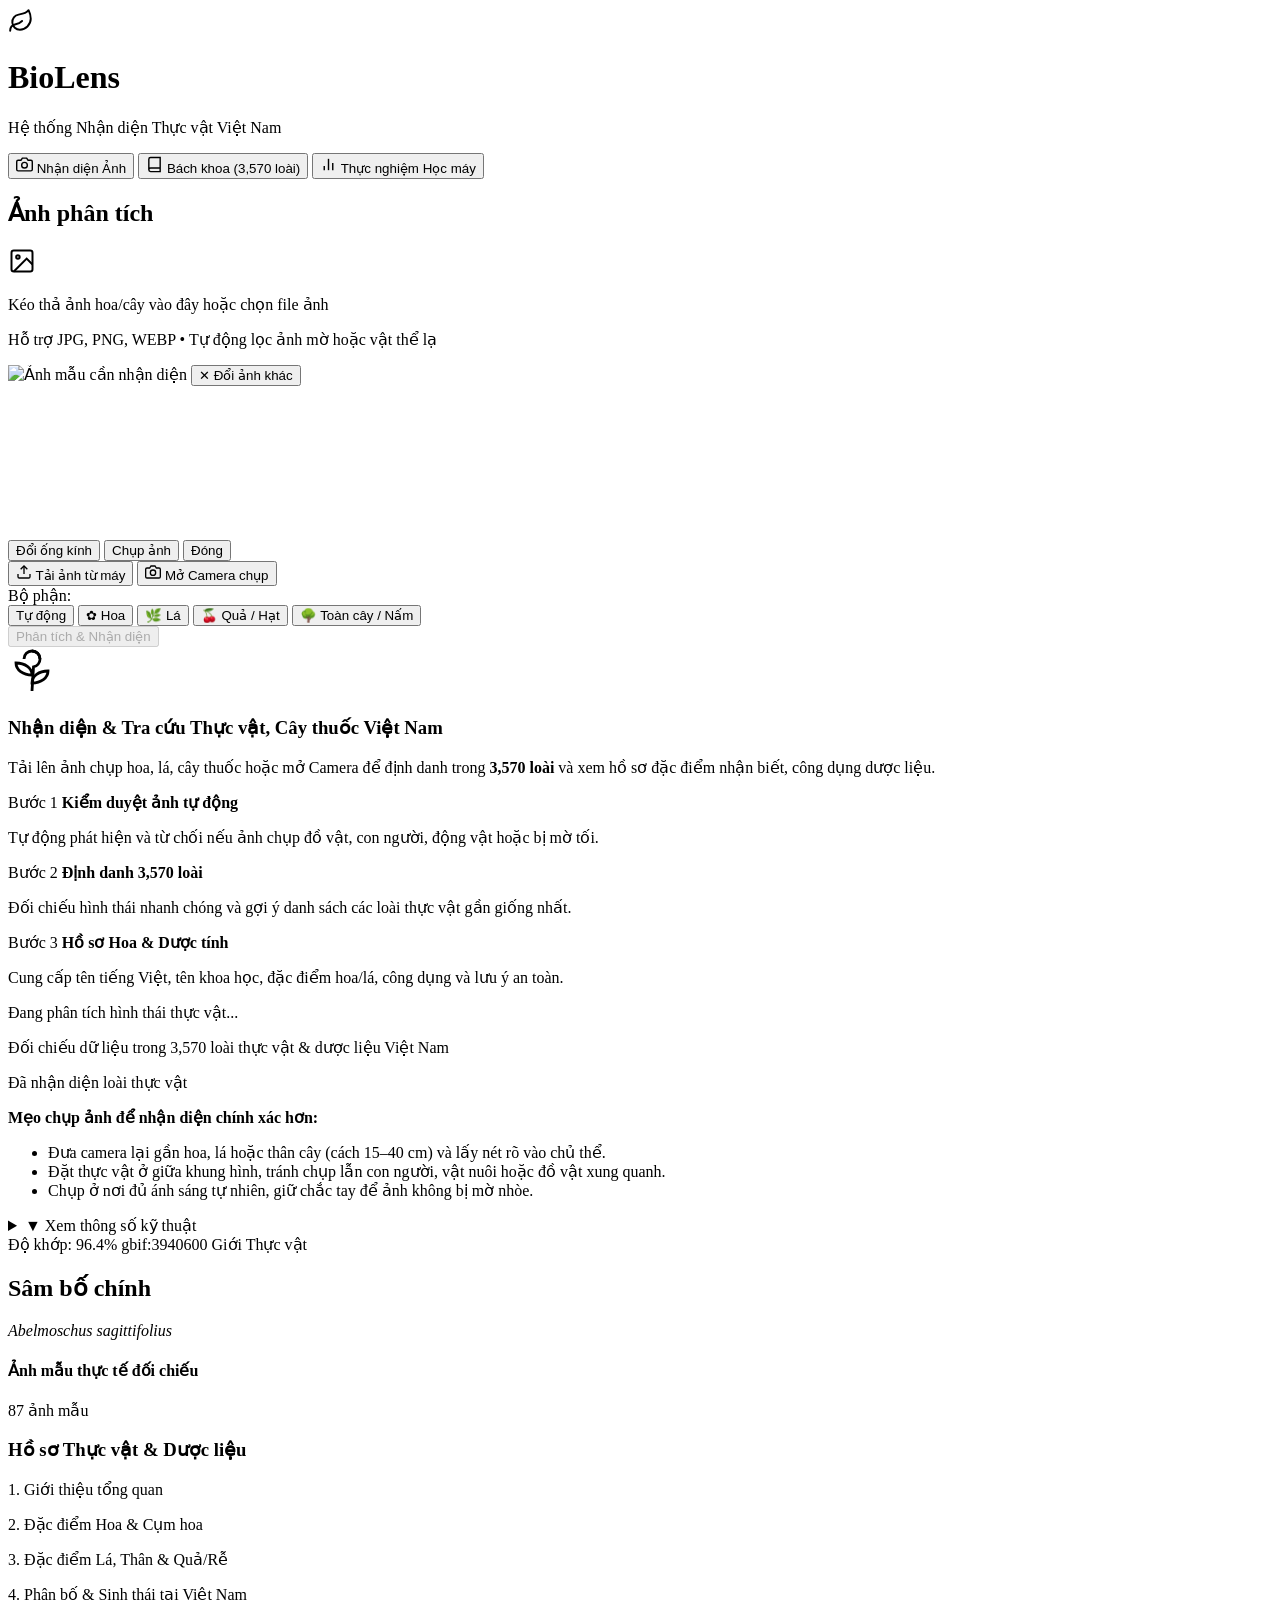
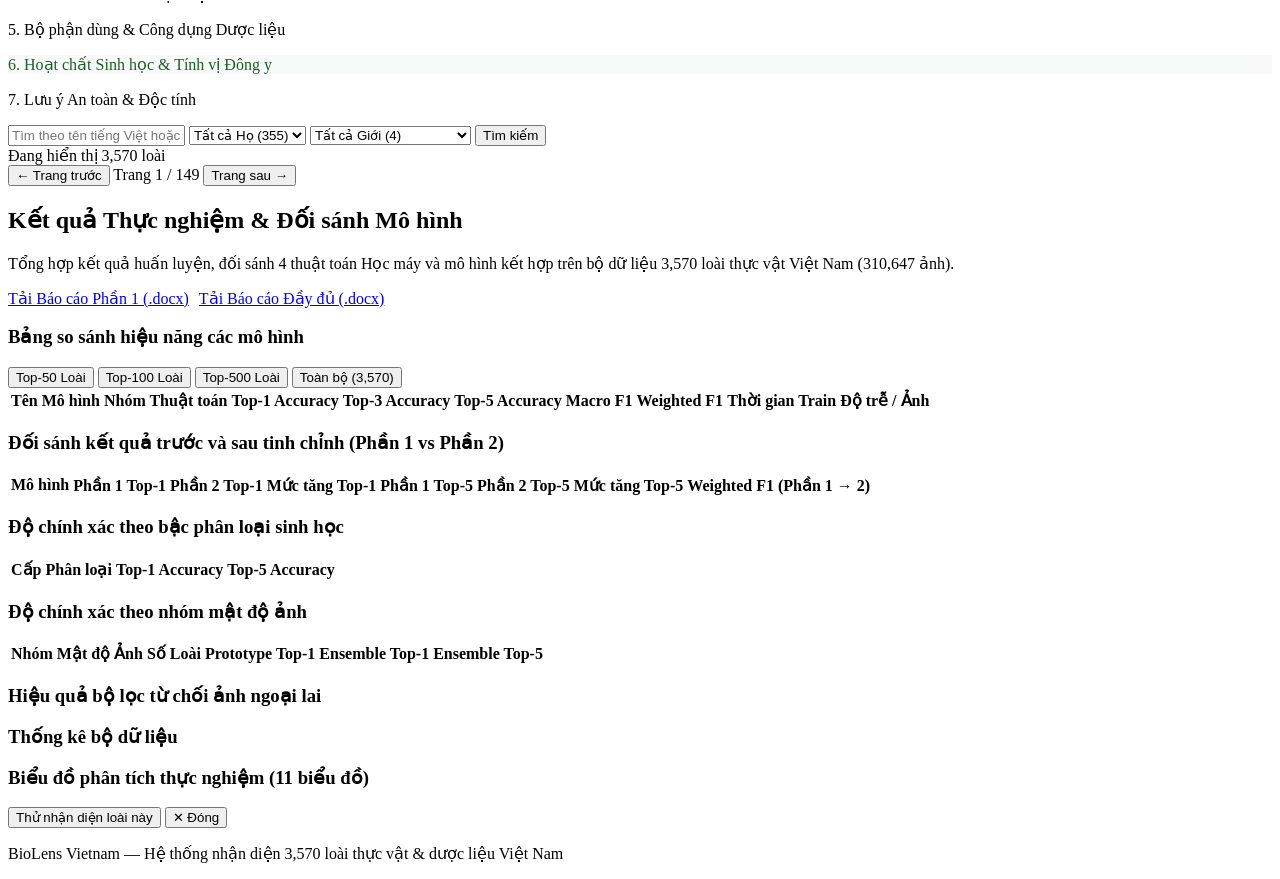
==== frontend/index.html @ 60c9f819 "code giao dien html 3 tab va rut gon cac nhan cho de nhin" ====
<!DOCTYPE html>
<html lang="vi">
<head>
    <meta charset="UTF-8" />
    <meta name="viewport" content="width=device-width, initial-scale=1.0" />
    <title>BioLens — Hệ thống Nhận diện Thực vật Việt Nam</title>
    <link rel="preconnect" href="https://fonts.googleapis.com">
    <link rel="preconnect" href="https://fonts.gstatic.com" crossorigin>
    <link href="https://fonts.googleapis.com/css2?family=Inter:wght@400;500;600;700&family=JetBrains+Mono:wght@400;500;600&family=Lora:ital,wght@0,500;0,600;1,400;1,600&display=swap" rel="stylesheet">
    <link rel="stylesheet" href="/static/css/main.css" />
</head>
<body>
    <!-- Thanh điều hướng chính (Header tối giản, sáng sủa) -->
    <header class="site-header">
        <div class="container header-inner">
            <div class="brand-group" id="brandHomeBtn">
                <div class="brand-logo" aria-hidden="true">
                    <svg width="26" height="26" viewBox="0 0 24 24" fill="none" stroke="currentColor" stroke-width="1.8" stroke-linecap="round" stroke-linejoin="round">
                        <path d="M11 20A7 7 0 0 1 9.8 6.1C15.5 5 17 4.48 19 2c1 2 2 4.18 2 8 0 5.5-4.78 10-10 10Z"/>
                        <path d="M2 21c0-3 1.85-5.36 5.08-6C9.5 14.52 12 13 13 12"/>
                    </svg>
                </div>
                <div>
                    <div class="brand-title-row">
                        <h1 class="brand-title">BioLens</h1>
                    </div>
                    <p class="brand-subtitle">Hệ thống Nhận diện Thực vật Việt Nam</p>
                </div>
            </div>

            <nav class="main-nav" aria-label="Điều hướng chính">
                <button class="nav-tab active" data-tab="identify">
                    <svg width="17" height="17" viewBox="0 0 24 24" fill="none" stroke="currentColor" stroke-width="2">
                        <path d="M23 19a2 2 0 0 1-2 2H3a2 2 0 0 1-2-2V8a2 2 0 0 1 2-2h4l2-3h6l2 3h4a2 2 0 0 1 2 2z"/>
                        <circle cx="12" cy="13" r="4"/>
                    </svg>
                    <span>Nhận diện Ảnh</span>
                </button>
                <button class="nav-tab" data-tab="explorer">
                    <svg width="17" height="17" viewBox="0 0 24 24" fill="none" stroke="currentColor" stroke-width="2">
                        <path d="M4 19.5v-15A2.5 2.5 0 0 1 6.5 2H20v20H6.5a2.5 2.5 0 0 1 0-5H20"/>
                    </svg>
                    <span>Bách khoa (3,570 loài)</span>
                </button>
                <button class="nav-tab" data-tab="benchmarks">
                    <svg width="17" height="17" viewBox="0 0 24 24" fill="none" stroke="currentColor" stroke-width="2">
                        <line x1="18" y1="20" x2="18" y2="10"/>
                        <line x1="12" y1="20" x2="12" y2="4"/>
                        <line x1="6" y1="20" x2="6" y2="14"/>
                    </svg>
                    <span>Thực nghiệm Học máy</span>
                </button>
            </nav>
        </div>
    </header>

    <main class="container main-content">
        <!-- ===================================================================== -->
        <!-- TAB 1: NHẬN DIỆN ẢNH / CAMERA & HỒ SƠ THỰC VẬT - DƯỢC LIỆU            -->
        <!-- ===================================================================== -->
        <section id="tab-identify" class="tab-panel active">
            <div class="identify-grid">
                <!-- Cột trái: Tải ảnh & Tùy chọn -->
                <aside class="identify-sidebar">
                    <div class="card">
                        <div class="card-header">
                            <h2 class="card-title">Ảnh phân tích</h2>
                        </div>

                        <!-- Vùng kéo thả hoặc xem trước ảnh -->
                        <div id="dropZone" class="upload-dropzone" tabindex="0">
                            <input type="file" id="fileInput" accept="image/*" hidden />
                            <div id="uploadPrompt" class="upload-prompt">
                                <div class="upload-icon-circle">
                                    <svg width="28" height="28" viewBox="0 0 24 24" fill="none" stroke="currentColor" stroke-width="1.7">
                                        <rect x="3" y="3" width="18" height="18" rx="2" ry="2"/>
                                        <circle cx="8.5" cy="8.5" r="1.5"/>
                                        <polyline points="21 15 16 10 5 21"/>
                                    </svg>
                                </div>
                                <p class="upload-main-text">Kéo thả ảnh hoa/cây vào đây hoặc <span>chọn file ảnh</span></p>
                                <p class="upload-sub-text">Hỗ trợ JPG, PNG, WEBP • Tự động lọc ảnh mờ hoặc vật thể lạ</p>
                            </div>

                            <!-- Khung hiển thị ảnh đã chọn -->
                            <div id="previewContainer" class="preview-container hidden">
                                <img id="previewImage" src="" alt="Ảnh mẫu cần nhận diện" />
                                <button type="button" id="clearImageBtn" class="preview-clear-btn" title="Xóa ảnh này">✕ Đổi ảnh khác</button>
                            </div>

                            <!-- Khung Camera trực tiếp WebRTC -->
                            <div id="cameraContainer" class="camera-container hidden">
                                <video id="cameraVideo" autoplay playsinline muted></video>
                                <canvas id="cameraCanvas" hidden></canvas>
                                <div class="camera-overlay-frame"></div>
                                <div class="camera-controls-bar">
                                    <button type="button" id="switchCameraBtn" class="btn btn-light-sm">Đổi ống kính</button>
                                    <button type="button" id="capturePhotoBtn" class="btn btn-primary-sm">Chụp ảnh</button>
                                    <button type="button" id="closeCameraBtn" class="btn btn-light-sm">Đóng</button>
                                </div>
                            </div>
                        </div>

                        <div class="input-actions-row">
                            <button type="button" id="browseFileBtn" class="btn btn-secondary">
                                <svg width="16" height="16" viewBox="0 0 24 24" fill="none" stroke="currentColor" stroke-width="2">
                                    <path d="M21 15v4a2 2 0 0 1-2 2H5a2 2 0 0 1-2-2v-4"/>
                                    <polyline points="17 8 12 3 7 8"/>
                                    <line x1="12" y1="3" x2="12" y2="15"/>
                                </svg>
                                <span>Tải ảnh từ máy</span>
                            </button>
                            <button type="button" id="openCameraBtn" class="btn btn-secondary">
                                <svg width="16" height="16" viewBox="0 0 24 24" fill="none" stroke="currentColor" stroke-width="2">
                                    <path d="M23 19a2 2 0 0 1-2 2H3a2 2 0 0 1-2-2V8a2 2 0 0 1 2-2h4l2-3h6l2 3h4a2 2 0 0 1 2 2z"/>
                                    <circle cx="12" cy="13" r="4"/>
                                </svg>
                                <span>Mở Camera chụp</span>
                            </button>
                        </div>

                        <!-- Chọn bộ phận thực vật quan sát -->
                        <div class="form-group">
                            <label class="form-label">Bộ phận:</label>
                            <div class="organ-pills" id="organSelector">
                                <button type="button" class="organ-pill active" data-organ="auto">Tự động</button>
                                <button type="button" class="organ-pill" data-organ="flower">✿ Hoa</button>
                                <button type="button" class="organ-pill" data-organ="leaf">🌿 Lá</button>
                                <button type="button" class="organ-pill" data-organ="fruit">🍒 Quả / Hạt</button>
                                <button type="button" class="organ-pill" data-organ="whole">🌳 Toàn cây / Nấm</button>
                            </div>
                        </div>

                        <!-- Tự động dùng mô hình mạnh nhất BioLens Hybrid Ensemble (đã ẩn khỏi UI) -->
                        <input type="hidden" id="algorithmSelect" value="ensemble" />

                        <button type="button" id="runIdentifyBtn" class="btn btn-primary btn-block" disabled>
                            <span>Phân tích &amp; Nhận diện</span>
                        </button>
                    </div>
                </aside>

                <!-- Cột phải: Kết quả nhận diện & Hồ sơ chi tiết loài hoa/cây -->
                <div class="identify-results-area">
                    <!-- Trạng thái chờ ban đầu -->
                    <div id="emptyResultState" class="card empty-state-card">
                        <div class="empty-state-inner">
                            <div class="empty-botanical-illustration">
                                <svg width="48" height="48" viewBox="0 0 24 24" fill="none" stroke="currentColor" stroke-width="1.4">
                                    <path d="M12 2a4 4 0 0 1 4 4c0 1.95-1.4 3.58-3.25 3.93L12 22"/>
                                    <path d="M8 6a4 4 0 0 1 8 0"/>
                                    <path d="M12 14c-4.5 0-8-2.5-8-6 4.5 0 8 2.5 8 6Z"/>
                                    <path d="M12 18c4.5 0 8-2.5 8-6-4.5 0-8 2.5-8 6Z"/>
                                </svg>
                            </div>
                            <h3>Nhận diện &amp; Tra cứu Thực vật, Cây thuốc Việt Nam</h3>
                            <p>
                                Tải lên ảnh chụp hoa, lá, cây thuốc hoặc mở Camera để định danh trong <strong>3,570 loài</strong> và xem hồ sơ đặc điểm nhận biết, công dụng dược liệu.
                            </p>
                            <div class="feature-steps-grid">
                                <div class="step-box">
                                    <span class="step-num">Bước 1</span>
                                    <strong>Kiểm duyệt ảnh tự động</strong>
                                    <p>Tự động phát hiện và từ chối nếu ảnh chụp đồ vật, con người, động vật hoặc bị mờ tối.</p>
                                </div>
                                <div class="step-box">
                                    <span class="step-num">Bước 2</span>
                                    <strong>Định danh 3,570 loài</strong>
                                    <p>Đối chiếu hình thái nhanh chóng và gợi ý danh sách các loài thực vật gần giống nhất.</p>
                                </div>
                                <div class="step-box">
                                    <span class="step-num">Bước 3</span>
                                    <strong>Hồ sơ Hoa &amp; Dược tính</strong>
                                    <p>Cung cấp tên tiếng Việt, tên khoa học, đặc điểm hoa/lá, công dụng và lưu ý an toàn.</p>
                                </div>
                            </div>
                        </div>
                    </div>

                    <!-- Trạng thái đang xử lý -->
                    <div id="loadingResultState" class="card loading-state-card hidden">
                        <div class="spinner-ring"></div>
                        <p class="loading-title">Đang phân tích hình thái thực vật...</p>
                        <p class="loading-sub">Đối chiếu dữ liệu trong 3,570 loài thực vật &amp; dược liệu Việt Nam</p>
                    </div>

                    <!-- Khung Kết quả Chi tiết (Hiển thị sau khi nhận diện) -->
                    <div id="activeResultContainer" class="results-stack hidden">
                        <!-- 1. Thẻ trạng thái Kết quả & Cảnh báo lỗi (Đã gộp gọn thành 1 khung duy nhất) -->
                        <div id="oodBannerCard" class="card ood-banner-card">
                            <div class="ood-banner-header">
                                <div class="ood-status-badge" id="oodStatusBadge">Đã nhận diện loài thực vật</div>
                            </div>
                            <p class="ood-banner-message" id="oodBannerMessage"></p>

                            <!-- Hộp mẹo chụp ảnh (chỉ hiện khi ảnh bị từ chối) -->
                            <div id="rejectedTipsBox" class="rejected-tips hidden">
                                <strong>Mẹo chụp ảnh để nhận diện chính xác hơn:</strong>
                                <ul>
                                    <li>Đưa camera lại gần hoa, lá hoặc thân cây (cách 15–40 cm) và lấy nét rõ vào chủ thể.</li>
                                    <li>Đặt thực vật ở giữa khung hình, tránh chụp lẫn con người, vật nuôi hoặc đồ vật xung quanh.</li>
                                    <li>Chụp ở nơi đủ ánh sáng tự nhiên, giữ chắc tay để ảnh không bị mờ nhòe.</li>
                                </ul>
                            </div>

                            <!-- Nút thu gọn Xem thông số kỹ thuật ở dưới cùng của thẻ -->
                            <details class="tech-details-accordion" id="techDetailsAccordion">
                                <summary>▼ Xem thông số kỹ thuật</summary>
                                <div class="ood-metrics-strip" id="oodMetricsStrip"></div>
                            </details>
                        </div>

                        <!-- 2. Khi nhận diện thành công: HỒ SƠ CHI TIẾT LOÀI HOA / CÂY DƯỢC LIỆU -->
                        <div id="acceptedProfileContainer" class="results-stack hidden">
                            <!-- Thẻ Định danh Chính & Đối chiếu Ảnh mẫu -->
                            <article class="card species-hero-card">
                                <div class="species-hero-top">
                                    <div class="species-title-block">
                                        <div class="species-rank-row">
                                            <span class="match-pill" id="topMatchScorePill">Độ khớp: 96.4%</span>
                                            <span class="taxon-key-badge" id="topSpeciesKeyBadge">gbif:3940600</span>
                                            <span class="kingdom-badge" id="topKingdomBadge">Giới Thực vật</span>
                                        </div>
                                        <h2 class="species-vn-title" id="topVietnameseName">Sâm bố chính</h2>
                                        <p class="species-aliases" id="topVietnameseAliases"></p>
                                        <p class="species-latin-name">
                                            <em id="topCanonicalName">Abelmoschus sagittifolius</em>
                                            <span id="topAuthorshipText"></span>
                                        </p>
                                    </div>
                                    <div class="external-links-group" id="topExternalLinks"></div>
                                </div>

                                <!-- Chuỗi phân loại học 6 cấp -->
                                <div class="taxonomy-chain" id="topTaxonomyChain"></div>

                                <!-- Đối chiếu trực quan: Ảnh mẫu chuẩn trong Dataset -->
                                <div class="specimen-comparison-section">
                                    <div class="section-subhead">
                                        <h4>Ảnh mẫu thực tế đối chiếu</h4>
                                        <span id="topTotalDatasetImagesNote">87 ảnh mẫu</span>
                                    </div>
                                    <div class="specimen-gallery-row" id="topSampleGallery"></div>
                                </div>
                            </article>

                            <!-- HỒ SƠ BÁCH KHOA VỀ LOÀI HOA / CÂY THUỐC -->
                            <section class="card encyclopedia-profile-card">
                                <div class="card-header">
                                    <h3 class="card-title">Hồ sơ Thực vật &amp; Dược liệu</h3>
                                </div>

                                <div class="monograph-grid">
                                    <div class="monograph-item monograph-full">
                                        <div class="monograph-label">1. Giới thiệu tổng quan</div>
                                        <p class="monograph-text" id="infoOverview"></p>
                                    </div>

                                    <div class="monograph-item">
                                        <div class="monograph-label">2. Đặc điểm Hoa &amp; Cụm hoa</div>
                                        <p class="monograph-text" id="infoFlower"></p>
                                    </div>

                                    <div class="monograph-item">
                                        <div class="monograph-label">3. Đặc điểm Lá, Thân &amp; Quả/Rễ</div>
                                        <p class="monograph-text" id="infoLeafStem"></p>
                                    </div>

                                    <div class="monograph-item">
                                        <div class="monograph-label">4. Phân bố &amp; Sinh thái tại Việt Nam</div>
                                        <p class="monograph-text" id="infoHabitat"></p>
                                    </div>

                                    <div class="monograph-item">
                                        <div class="monograph-label">5. Bộ phận dùng &amp; Công dụng Dược liệu</div>
                                        <p class="monograph-part-badge" id="infoPartsUsed"></p>
                                        <p class="monograph-text" id="infoMedicinalUses"></p>
                                    </div>

                                    <div class="monograph-item monograph-full" style="background:#F7FAF8;border-color:#C8E6C9;">
                                        <div class="monograph-label" style="color:#1B5E20;">6. Hoạt chất Sinh học &amp; Tính vị Đông y</div>
                                        <p class="monograph-text" id="infoActiveCompounds" style="margin-bottom:6px;"></p>
                                        <p class="monograph-text" id="infoTraditionalProps"></p>
                                    </div>

                                    <div class="monograph-item monograph-warning-box monograph-full">
                                        <div class="monograph-label">7. Lưu ý An toàn &amp; Độc tính</div>
                                        <p class="monograph-text" id="infoSafetyWarning"></p>
                                        <div id="infoDataSourcesStrip" class="ood-metrics-strip" style="margin-top:10px;"></div>
                                    </div>
                                </div>
                            </section>
                        </div>
                    </div>
                </div>
            </div>
        </section>

        <!-- ===================================================================== -->
        <!-- TAB 2: TRA CỨU BÁCH KHOA 3,570 LOÀI                                   -->
        <!-- ===================================================================== -->
        <section id="tab-explorer" class="tab-panel">
            <div class="card explorer-filter-bar">
                <div class="explorer-search-group">
                    <input
                        type="text"
                        id="speciesSearchInput"
                        class="form-input"
                        placeholder="Tìm theo tên tiếng Việt hoặc tên khoa học..."
                    />
                    <select id="familyFilterSelect" class="form-select">
                        <option value="">Tất cả Họ (355)</option>
                    </select>
                    <select id="kingdomFilterSelect" class="form-select">
                        <option value="">Tất cả Giới (4)</option>
                        <option value="Plantae">Giới Thực vật (Plantae)</option>
                        <option value="Fungi">Giới Nấm (Fungi)</option>
                        <option value="Chromista">Giới Chromista</option>
                        <option value="Bacteria">Giới Bacteria</option>
                    </select>
                    <button type="button" id="searchSpeciesBtn" class="btn btn-primary">Tìm kiếm</button>
                </div>
                <div class="explorer-meta-row">
                    <span id="explorerCountText">Đang hiển thị 3,570 loài</span>
                    <div class="pagination-controls">
                        <button type="button" id="prevPageBtn" class="btn btn-light-sm">← Trang trước</button>
                        <span id="pageIndicatorText">Trang 1 / 149</span>
                        <button type="button" id="nextPageBtn" class="btn btn-light-sm">Trang sau →</button>
                    </div>
                </div>
            </div>

            <div id="speciesGridContainer" class="species-cards-grid"></div>
        </section>

        <!-- ===================================================================== -->
        <!-- TAB 3: BẢNG ĐÁNH GIÁ THỰC NGHIỆM HỌC MÁY & BÁO CÁO ĐỒ ÁN              -->
        <!-- ===================================================================== -->
        <section id="tab-benchmarks" class="tab-panel">
            <div class="benchmark-header-card card">
                <div class="benchmark-header-flex">
                    <div>
                        <h2>Kết quả Thực nghiệm &amp; Đối sánh Mô hình</h2>
                        <p>
                            Tổng hợp kết quả huấn luyện, đối sánh 4 thuật toán Học máy và mô hình kết hợp trên bộ dữ liệu 3,570 loài thực vật Việt Nam (310,647 ảnh).
                        </p>
                    </div>
                    <div style="display:flex;gap:10px;flex-wrap:wrap;">
                        <a href="/api/download-report-v1" class="btn btn-secondary">
                            <span>Tải Báo cáo Phần 1 (.docx)</span>
                        </a>
                        <a href="/api/download-report" class="btn btn-primary">
                            <span>Tải Báo cáo Đầy đủ (.docx)</span>
                        </a>
                    </div>
                </div>
            </div>

            <!-- 4 Thẻ chỉ số tổng quan -->
            <div class="metrics-kpi-grid" id="benchmarkKpiGrid"></div>

            <!-- Bảng so sánh hiệu năng các mô hình -->
            <div class="card">
                <div class="card-header">
                    <h3 class="card-title">Bảng so sánh hiệu năng các mô hình</h3>
                    <div class="organ-pills" id="benchmarkScaleSelector">
                        <button type="button" class="organ-pill active" data-scale="top50">Top-50 Loài</button>
                        <button type="button" class="organ-pill" data-scale="top100">Top-100 Loài</button>
                        <button type="button" class="organ-pill" data-scale="top500">Top-500 Loài</button>
                        <button type="button" class="organ-pill" data-scale="full3570">Toàn bộ (3,570)</button>
                    </div>
                </div>
                <div class="table-responsive">
                    <table class="scientific-table" id="benchmarkComparisonTable">
                        <thead>
                            <tr>
                                <th>Tên Mô hình</th>
                                <th>Nhóm Thuật toán</th>
                                <th>Top-1 Accuracy</th>
                                <th>Top-3 Accuracy</th>
                                <th>Top-5 Accuracy</th>
                                <th>Macro F1</th>
                                <th>Weighted F1</th>
                                <th>Thời gian Train</th>
                                <th>Độ trễ / Ảnh</th>
                            </tr>
                        </thead>
                        <tbody></tbody>
                    </table>
                </div>
            </div>

            <!-- Bảng Đối sánh Ablation Study: Phần 1 vs Phần 2 -->
            <div class="card" style="margin-top:18px;">
                <div class="card-header">
                    <h3 class="card-title">Đối sánh kết quả trước và sau tinh chỉnh (Phần 1 vs Phần 2)</h3>
                </div>
                <div class="table-responsive">
                    <table class="scientific-table" id="ablationComparisonTable">
                        <thead>
                            <tr>
                                <th>Mô hình</th>
                                <th>Phần 1 Top-1</th>
                                <th>Phần 2 Top-1</th>
                                <th>Mức tăng Top-1</th>
                                <th>Phần 1 Top-5</th>
                                <th>Phần 2 Top-5</th>
                                <th>Mức tăng Top-5</th>
                                <th>Weighted F1 (Phần 1 → 2)</th>
                            </tr>
                        </thead>
                        <tbody></tbody>
                    </table>
                </div>
            </div>

            <!-- Bảng Phân cấp Sinh học & Mật độ mẫu -->
            <div class="benchmark-two-col">
                <div class="card">
                    <div class="card-header">
                        <h3 class="card-title">Độ chính xác theo bậc phân loại sinh học</h3>
                    </div>
                    <div class="table-responsive">
                        <table class="scientific-table" id="hierarchicalAccuracyTable">
                            <thead>
                                <tr>
                                    <th>Cấp Phân loại</th>
                                    <th>Top-1 Accuracy</th>
                                    <th>Top-5 Accuracy</th>
                                </tr>
                            </thead>
                            <tbody></tbody>
                        </table>
                    </div>
                </div>

                <div class="card">
                    <div class="card-header">
                        <h3 class="card-title">Độ chính xác theo nhóm mật độ ảnh</h3>
                    </div>
                    <div class="table-responsive">
                        <table class="scientific-table" id="shotGroupTable">
                            <thead>
                                <tr>
                                    <th>Nhóm Mật độ Ảnh</th>
                                    <th>Số Loài</th>
                                    <th>Prototype Top-1</th>
                                    <th>Ensemble Top-1</th>
                                    <th>Ensemble Top-5</th>
                                </tr>
                            </thead>
                            <tbody></tbody>
                        </table>
                    </div>
                </div>
            </div>

            <!-- Khung đánh giá Bộ lọc OOD & Phân bố Dữ liệu -->
            <div class="benchmark-two-col">
                <div class="card">
                    <div class="card-header">
                        <h3 class="card-title">Hiệu quả bộ lọc từ chối ảnh ngoại lai</h3>
                    </div>
                    <div id="oodBenchmarkBox" class="ood-benchmark-box"></div>
                </div>

                <div class="card">
                    <div class="card-header">
                        <h3 class="card-title">Thống kê bộ dữ liệu</h3>
                    </div>
                    <div id="datasetStatsBox" class="ood-benchmark-box"></div>
                </div>
            </div>

            <!-- THƯ VIỆN 11 BIỂU ĐỒ KHOA HỌC -->
            <div class="card" style="margin-top:18px;">
                <div class="card-header">
                    <h3 class="card-title">Biểu đồ phân tích thực nghiệm (11 biểu đồ)</h3>
                </div>
                <div id="scientificChartsGallery" class="charts-gallery-grid"></div>
            </div>
        </section>
    </main>

    <!-- Modal xem chi tiết Hồ sơ Loài khi bấm từ Bách khoa 3,570 loài -->
    <div id="speciesModal" class="modal-backdrop hidden" role="dialog" aria-modal="true">
        <div class="modal-dialog">
            <div class="modal-header">
                <div>
                    <span class="taxon-key-badge" id="modalSpeciesKey"></span>
                    <h3 id="modalVietnameseName" class="modal-title"></h3>
                    <p id="modalScientificName" class="modal-latin"></p>
                </div>
                <div class="modal-header-actions">
                    <button type="button" id="modalTestIdentifyBtn" class="btn btn-primary-sm">Thử nhận diện loài này</button>
                    <button type="button" id="closeModalBtn" class="btn btn-light-sm">✕ Đóng</button>
                </div>
            </div>
            <div class="modal-body" id="modalBodyContent"></div>
        </div>
    </div>

    <footer class="site-footer">
        <div class="container footer-inner">
            <p>BioLens Vietnam — Hệ thống nhận diện 3,570 loài thực vật &amp; dược liệu Việt Nam</p>
        </div>
    </footer>

    <script src="/static/js/camera.js"></script>
    <script src="/static/js/app.js"></script>
</body>
</html>
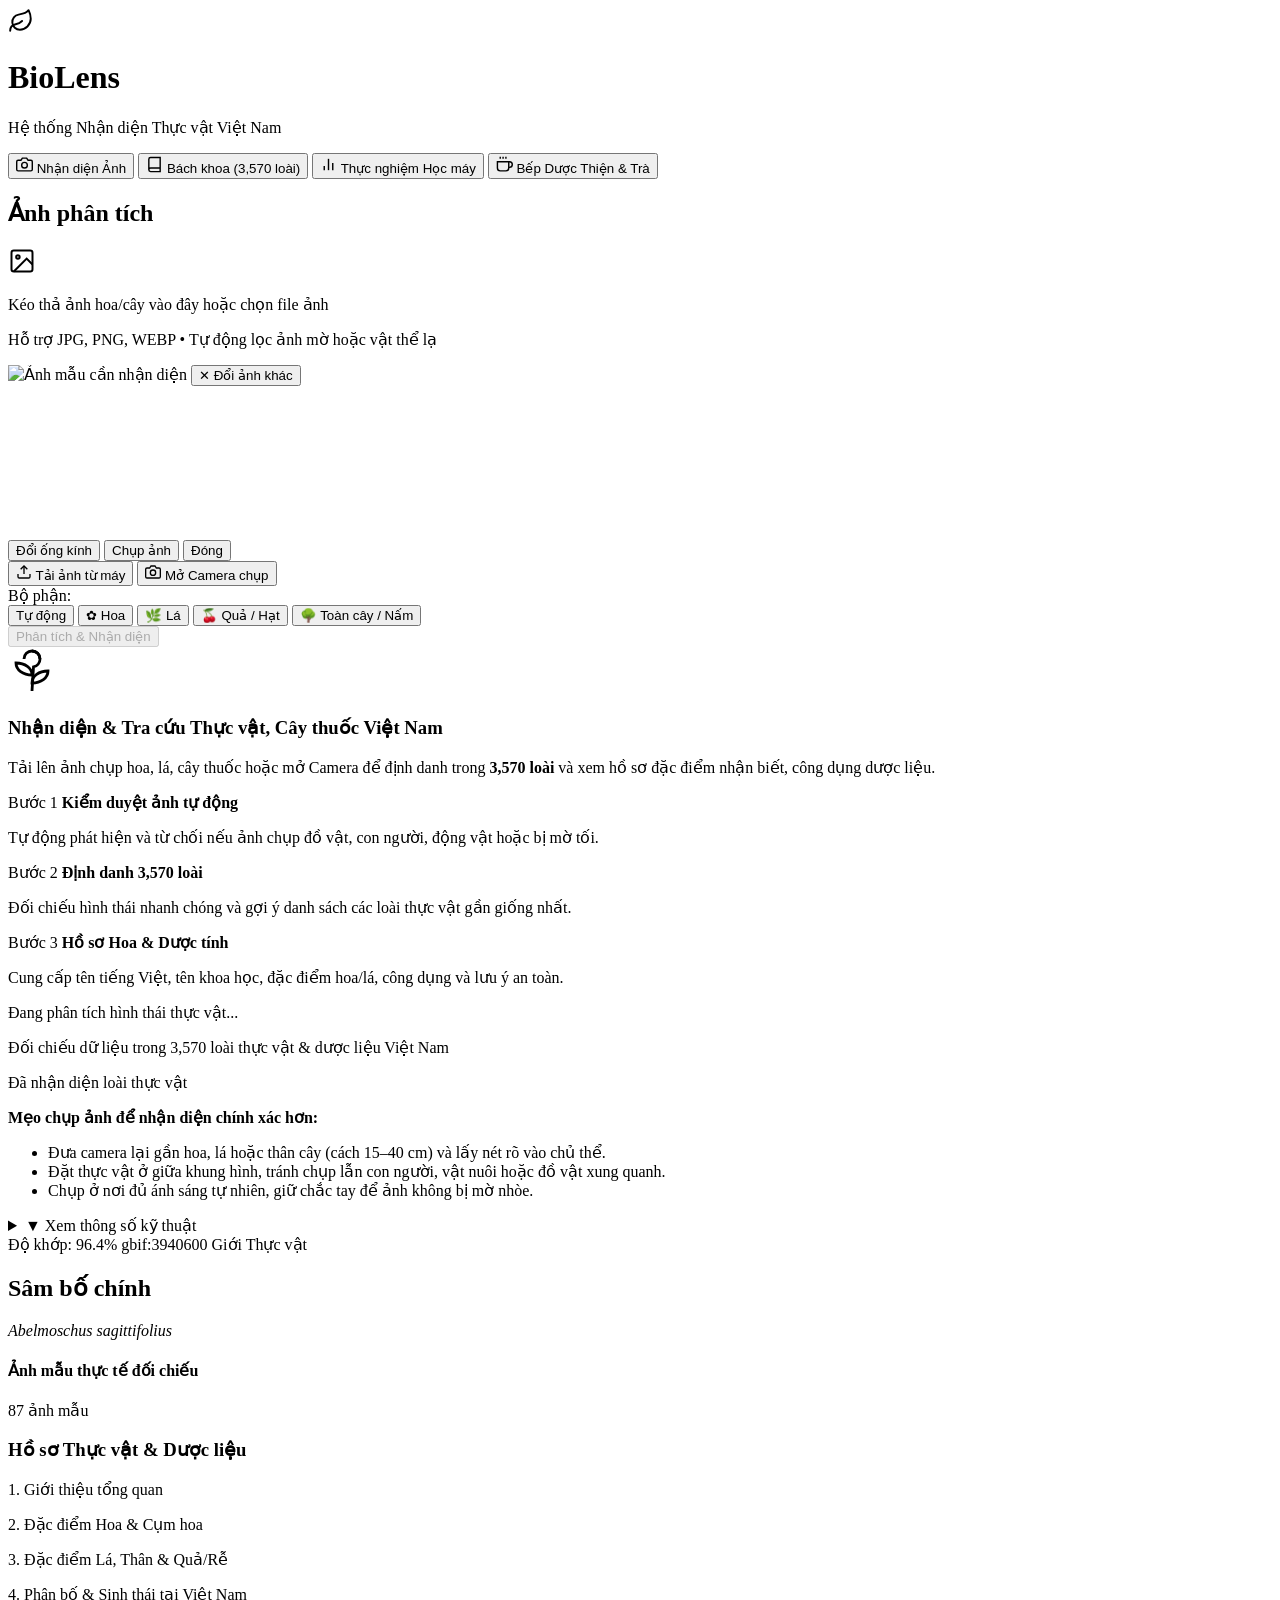
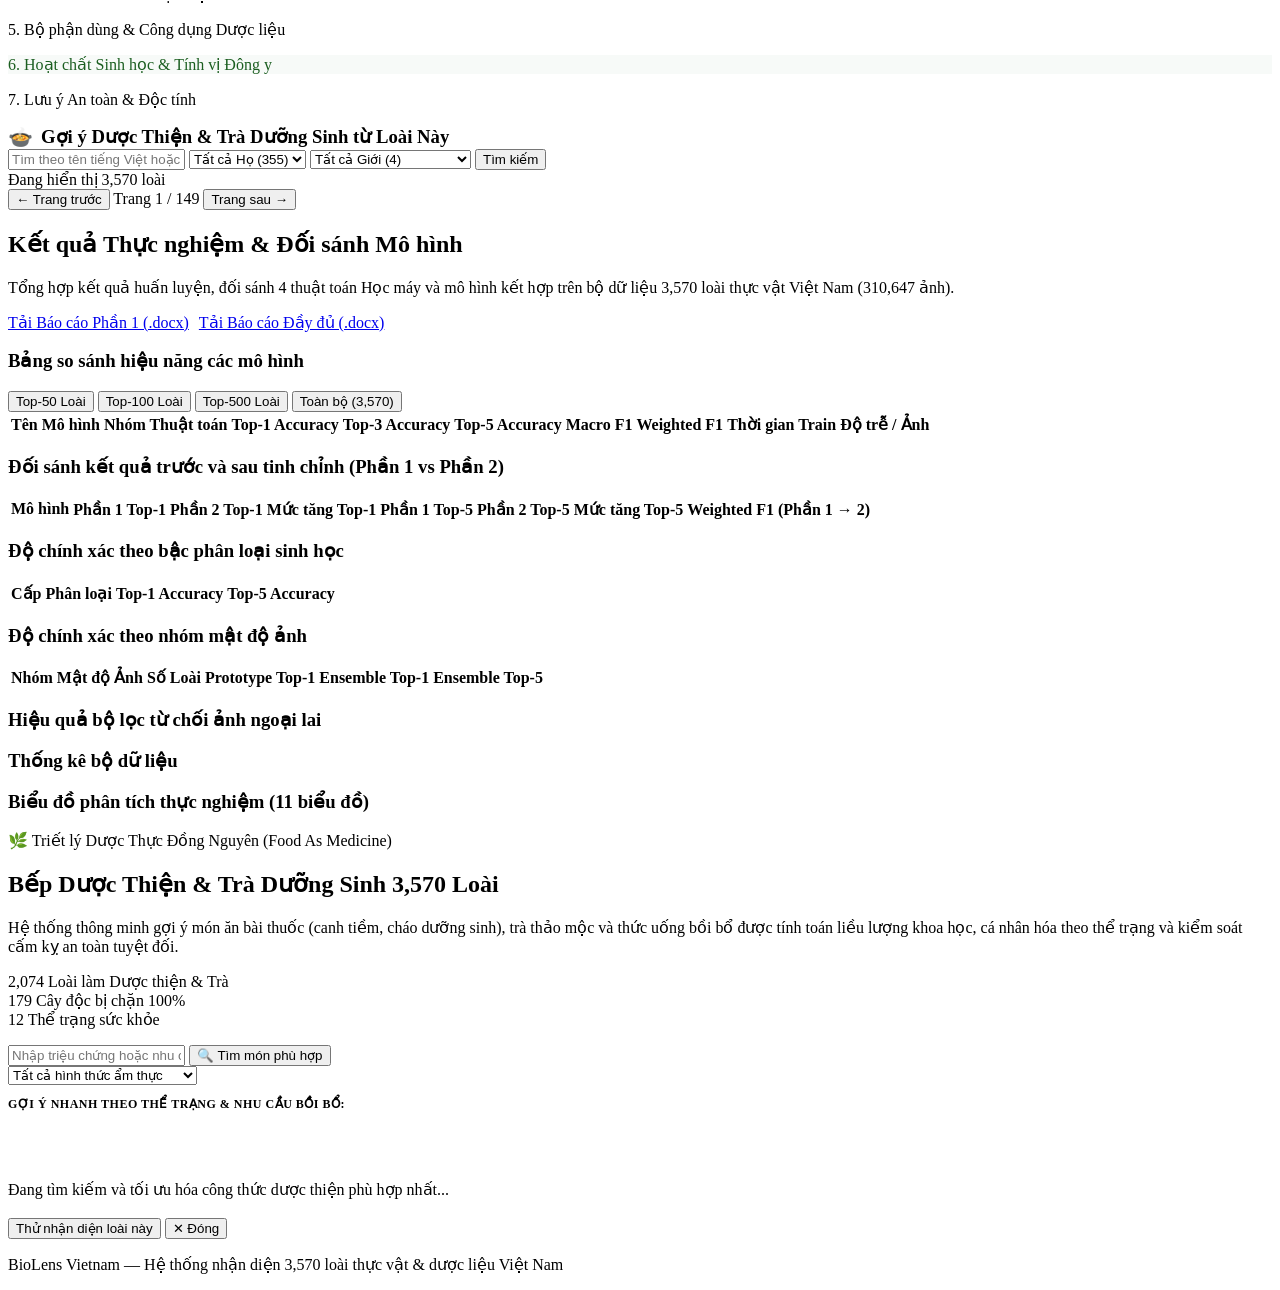
==== commit 43588c6f: "them tinh nang goi y duoc thien va tra thuoc" ====
--- a/frontend/index.html
+++ b/frontend/index.html
@@ -50,6 +50,16 @@
                     </svg>
                     <span>Thực nghiệm Học máy</span>
                 </button>
+                <button class="nav-tab" data-tab="nutraceutical">
+                    <svg width="17" height="17" viewBox="0 0 24 24" fill="none" stroke="currentColor" stroke-width="2">
+                        <path d="M18 8h1a4 4 0 0 1 0 8h-1"/>
+                        <path d="M2 8h16v9a4 4 0 0 1-4 4H6a4 4 0 0 1-4-4V8z"/>
+                        <line x1="6" y1="1" x2="6" y2="4"/>
+                        <line x1="10" y1="1" x2="10" y2="4"/>
+                        <line x1="14" y1="1" x2="14" y2="4"/>
+                    </svg>
+                    <span>Bếp Dược Thiện &amp; Trà</span>
+                </button>
             </nav>
         </div>
     </header>
@@ -289,6 +299,18 @@
                                         <div id="infoDataSourcesStrip" class="ood-metrics-strip" style="margin-top:10px;"></div>
                                     </div>
                                 </div>
+                            </section>
+
+                            <!-- KHUNG GỢI Ý DƯỢC THIỆN & CẢNH BÁO AN TOÀN ẨM THỰC -->
+                            <section id="identifyNutraSection" class="card nutraceutical-recommend-card hidden">
+                                <div class="card-header" style="display:flex;justify-content:space-between;align-items:center;">
+                                    <div style="display:flex;align-items:center;gap:8px;">
+                                        <span style="font-size:20px;">🍲</span>
+                                        <h3 class="card-title" style="margin:0;">Gợi ý Dược Thiện &amp; Trà Dưỡng Sinh từ Loài Này</h3>
+                                    </div>
+                                    <span id="identifyNutraBadge" class="nutra-status-badge"></span>
+                                </div>
+                                <div id="identifyNutraContent" class="nutra-content-body"></div>
                             </section>
                         </div>
                     </div>
@@ -480,6 +502,79 @@
                 <div id="scientificChartsGallery" class="charts-gallery-grid"></div>
             </div>
         </section>
+
+        <!-- ===================================================================== -->
+        <!-- TAB 4: BẾP DƯỢC THIỆN & TRÀ DƯỠNG SINH (NUTRACEUTICAL RECOMMENDER)    -->
+        <!-- ===================================================================== -->
+        <section id="tab-nutraceutical" class="tab-panel">
+            <!-- Banner giới thiệu -->
+            <div class="nutra-hero-banner card">
+                <div class="nutra-hero-content">
+                    <div class="nutra-hero-badge">🌿 Triết lý Dược Thực Đồng Nguyên (Food As Medicine)</div>
+                    <h2 class="nutra-hero-title">Bếp Dược Thiện &amp; Trà Dưỡng Sinh 3,570 Loài</h2>
+                    <p class="nutra-hero-desc">
+                        Hệ thống thông minh gợi ý món ăn bài thuốc (canh tiềm, cháo dưỡng sinh), trà thảo mộc và thức uống bồi bổ
+                        được tính toán liều lượng khoa học, cá nhân hóa theo thể trạng và kiểm soát cấm kỵ an toàn tuyệt đối.
+                    </p>
+                </div>
+                <div class="nutra-stats-grid">
+                    <div class="nutra-stat-pill">
+                        <span class="nutra-stat-num">2,074</span>
+                        <span class="nutra-stat-label">Loài làm Dược thiện &amp; Trà</span>
+                    </div>
+                    <div class="nutra-stat-pill">
+                        <span class="nutra-stat-num">179</span>
+                        <span class="nutra-stat-label">Cây độc bị chặn 100%</span>
+                    </div>
+                    <div class="nutra-stat-pill">
+                        <span class="nutra-stat-num">12</span>
+                        <span class="nutra-stat-label">Thể trạng sức khỏe</span>
+                    </div>
+                </div>
+            </div>
+
+            <!-- Thanh tìm kiếm & Lọc thể trạng -->
+            <div class="card" style="margin-top:16px;">
+                <div class="explorer-filter-bar" style="margin-bottom:12px;">
+                    <div class="explorer-search-group" style="flex:1;">
+                        <input
+                            type="text"
+                            id="nutraSearchInput"
+                            class="form-input"
+                            placeholder="Nhập triệu chứng hoặc nhu cầu: mất ngủ, nóng trong, bồi bổ sau ốm, mỏi gối..."
+                        />
+                        <button type="button" id="nutraSearchBtn" class="btn btn-primary" style="white-space:nowrap;">
+                            🔍 Tìm món phù hợp
+                        </button>
+                    </div>
+                    <select id="nutraCategoryFilter" class="form-select" style="max-width:240px;">
+                        <option value="">Tất cả hình thức ẩm thực</option>
+                        <option value="CULINARY_TONIC">🍲 Canh &amp; Súp tiềm bổ</option>
+                        <option value="BEVERAGE_INFUSION">🍵 Trà &amp; Thức uống</option>
+                        <option value="SPICE_AROMATIC">🌿 Gia vị &amp; Thảo mộc thơm</option>
+                    </select>
+                </div>
+
+                <!-- Chips 12 Thể trạng sức khỏe chọn nhanh -->
+                <div>
+                    <div style="font-size:12px;font-weight:600;color:var(--text-muted);margin-bottom:8px;text-transform:uppercase;letter-spacing:0.5px;">
+                        Gợi ý nhanh theo Thể trạng &amp; Nhu cầu bồi bổ:
+                    </div>
+                    <div id="nutraHealthChipsContainer" class="nutra-chips-wrapper"></div>
+                </div>
+            </div>
+
+            <!-- Khung trạng thái / Đang tải -->
+            <div id="nutraLoadingState" class="empty-state-card hidden" style="margin-top:16px;">
+                <div class="spinner" style="width:36px;height:36px;margin:0 auto 12px;"></div>
+                <p>Đang tìm kiếm và tối ưu hóa công thức dược thiện phù hợp nhất...</p>
+            </div>
+
+            <!-- Lưới hiển thị danh sách công thức gợi ý -->
+            <div id="nutraResultsContainer" style="margin-top:18px;">
+                <div id="nutraResultsGrid" class="nutra-cards-grid"></div>
+            </div>
+        </section>
     </main>
 
     <!-- Modal xem chi tiết Hồ sơ Loài khi bấm từ Bách khoa 3,570 loài -->
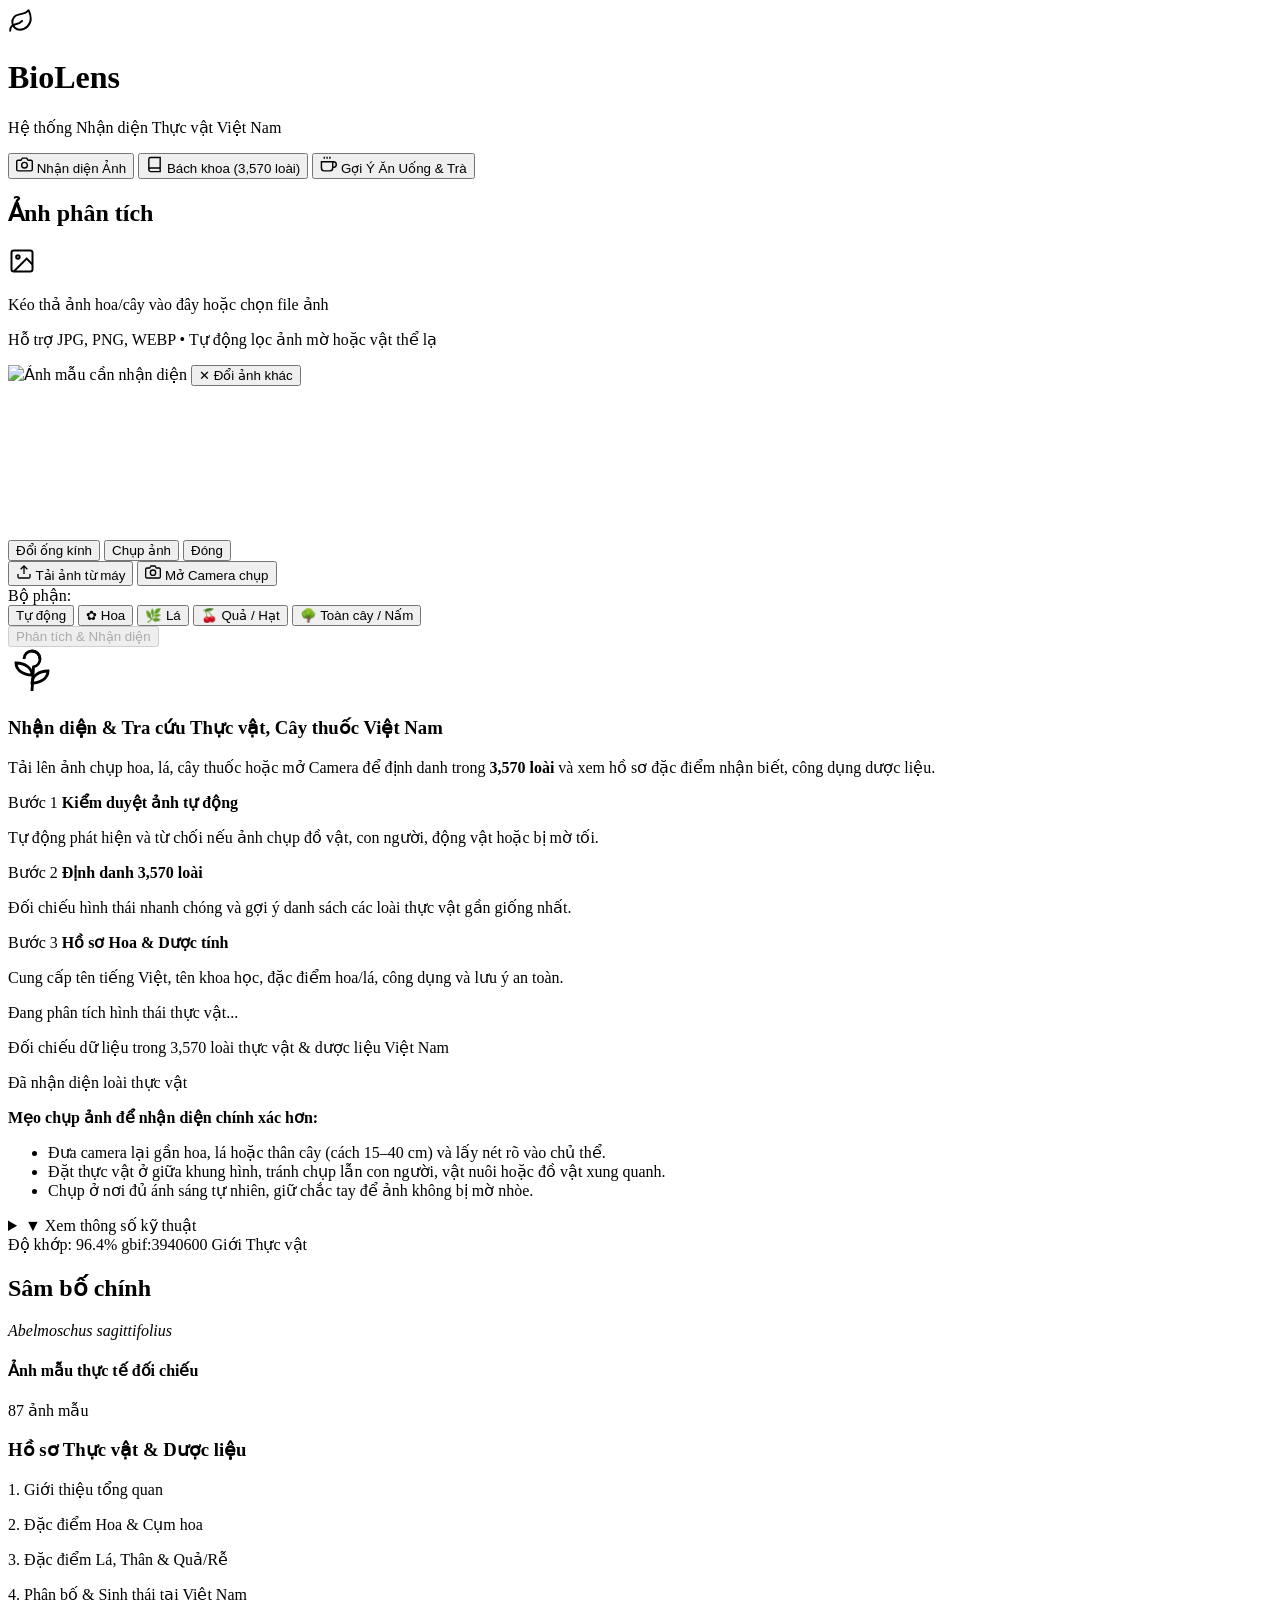
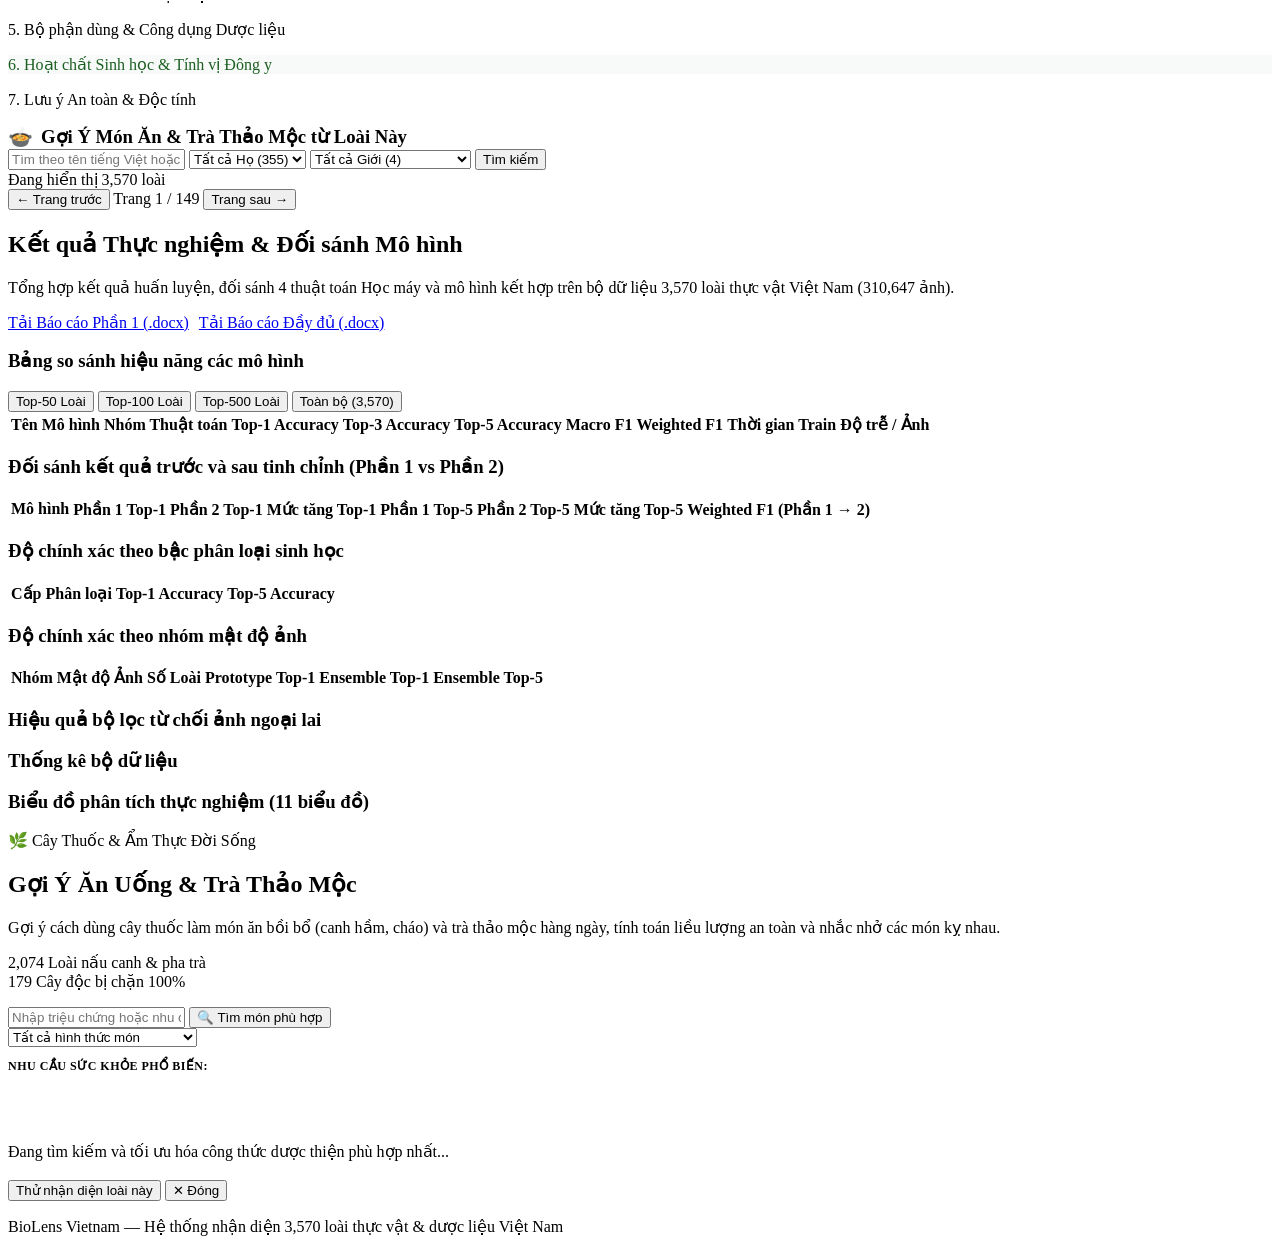
==== commit 37cd5313: "doi ten goi y an uong va tinh gon nut chon nhanh" ====
--- a/frontend/index.html
+++ b/frontend/index.html
@@ -42,7 +42,8 @@
                     </svg>
                     <span>Bách khoa (3,570 loài)</span>
                 </button>
-                <button class="nav-tab" data-tab="benchmarks">
+                <!-- Tab Thực nghiệm Học máy (Ẩn theo yêu cầu người dùng) -->
+                <button class="nav-tab" data-tab="benchmarks" style="display: none;">
                     <svg width="17" height="17" viewBox="0 0 24 24" fill="none" stroke="currentColor" stroke-width="2">
                         <line x1="18" y1="20" x2="18" y2="10"/>
                         <line x1="12" y1="20" x2="12" y2="4"/>
@@ -58,7 +59,7 @@
                         <line x1="10" y1="1" x2="10" y2="4"/>
                         <line x1="14" y1="1" x2="14" y2="4"/>
                     </svg>
-                    <span>Bếp Dược Thiện &amp; Trà</span>
+                    <span>Gợi Ý Ăn Uống &amp; Trà</span>
                 </button>
             </nav>
         </div>
@@ -301,12 +302,12 @@
                                 </div>
                             </section>
 
-                            <!-- KHUNG GỢI Ý DƯỢC THIỆN & CẢNH BÁO AN TOÀN ẨM THỰC -->
+                            <!-- KHUNG GỢI Ý ĂN UỐNG & TRÀ THẢO MỘC -->
                             <section id="identifyNutraSection" class="card nutraceutical-recommend-card hidden">
                                 <div class="card-header" style="display:flex;justify-content:space-between;align-items:center;">
                                     <div style="display:flex;align-items:center;gap:8px;">
                                         <span style="font-size:20px;">🍲</span>
-                                        <h3 class="card-title" style="margin:0;">Gợi ý Dược Thiện &amp; Trà Dưỡng Sinh từ Loài Này</h3>
+                                        <h3 class="card-title" style="margin:0;">Gợi Ý Món Ăn &amp; Trà Thảo Mộc từ Loài Này</h3>
                                     </div>
                                     <span id="identifyNutraBadge" class="nutra-status-badge"></span>
                                 </div>
@@ -504,31 +505,27 @@
         </section>
 
         <!-- ===================================================================== -->
-        <!-- TAB 4: BẾP DƯỢC THIỆN & TRÀ DƯỠNG SINH (NUTRACEUTICAL RECOMMENDER)    -->
+        <!-- TAB 4: GỢI Ý ĂN UỐNG & TRÀ THẢO MỘC (NUTRACEUTICAL RECOMMENDER)      -->
         <!-- ===================================================================== -->
         <section id="tab-nutraceutical" class="tab-panel">
             <!-- Banner giới thiệu -->
             <div class="nutra-hero-banner card">
                 <div class="nutra-hero-content">
-                    <div class="nutra-hero-badge">🌿 Triết lý Dược Thực Đồng Nguyên (Food As Medicine)</div>
-                    <h2 class="nutra-hero-title">Bếp Dược Thiện &amp; Trà Dưỡng Sinh 3,570 Loài</h2>
+                    <div class="nutra-hero-badge">🌿 Cây Thuốc &amp; Ẩm Thực Đời Sống</div>
+                    <h2 class="nutra-hero-title">Gợi Ý Ăn Uống &amp; Trà Thảo Mộc</h2>
                     <p class="nutra-hero-desc">
-                        Hệ thống thông minh gợi ý món ăn bài thuốc (canh tiềm, cháo dưỡng sinh), trà thảo mộc và thức uống bồi bổ
-                        được tính toán liều lượng khoa học, cá nhân hóa theo thể trạng và kiểm soát cấm kỵ an toàn tuyệt đối.
+                        Gợi ý cách dùng cây thuốc làm món ăn bồi bổ (canh hầm, cháo) và trà thảo mộc hàng ngày,
+                        tính toán liều lượng an toàn và nhắc nhở các món kỵ nhau.
                     </p>
                 </div>
                 <div class="nutra-stats-grid">
                     <div class="nutra-stat-pill">
                         <span class="nutra-stat-num">2,074</span>
-                        <span class="nutra-stat-label">Loài làm Dược thiện &amp; Trà</span>
+                        <span class="nutra-stat-label">Loài nấu canh &amp; pha trà</span>
                     </div>
                     <div class="nutra-stat-pill">
                         <span class="nutra-stat-num">179</span>
                         <span class="nutra-stat-label">Cây độc bị chặn 100%</span>
-                    </div>
-                    <div class="nutra-stat-pill">
-                        <span class="nutra-stat-num">12</span>
-                        <span class="nutra-stat-label">Thể trạng sức khỏe</span>
                     </div>
                 </div>
             </div>
@@ -548,17 +545,17 @@
                         </button>
                     </div>
                     <select id="nutraCategoryFilter" class="form-select" style="max-width:240px;">
-                        <option value="">Tất cả hình thức ẩm thực</option>
+                        <option value="">Tất cả hình thức món</option>
                         <option value="CULINARY_TONIC">🍲 Canh &amp; Súp tiềm bổ</option>
                         <option value="BEVERAGE_INFUSION">🍵 Trà &amp; Thức uống</option>
                         <option value="SPICE_AROMATIC">🌿 Gia vị &amp; Thảo mộc thơm</option>
                     </select>
                 </div>
 
-                <!-- Chips 12 Thể trạng sức khỏe chọn nhanh -->
+                <!-- Chips Gợi ý nhanh: Rút gọn các nhu cầu phổ biến nhất -->
                 <div>
                     <div style="font-size:12px;font-weight:600;color:var(--text-muted);margin-bottom:8px;text-transform:uppercase;letter-spacing:0.5px;">
-                        Gợi ý nhanh theo Thể trạng &amp; Nhu cầu bồi bổ:
+                        Nhu cầu sức khỏe phổ biến:
                     </div>
                     <div id="nutraHealthChipsContainer" class="nutra-chips-wrapper"></div>
                 </div>
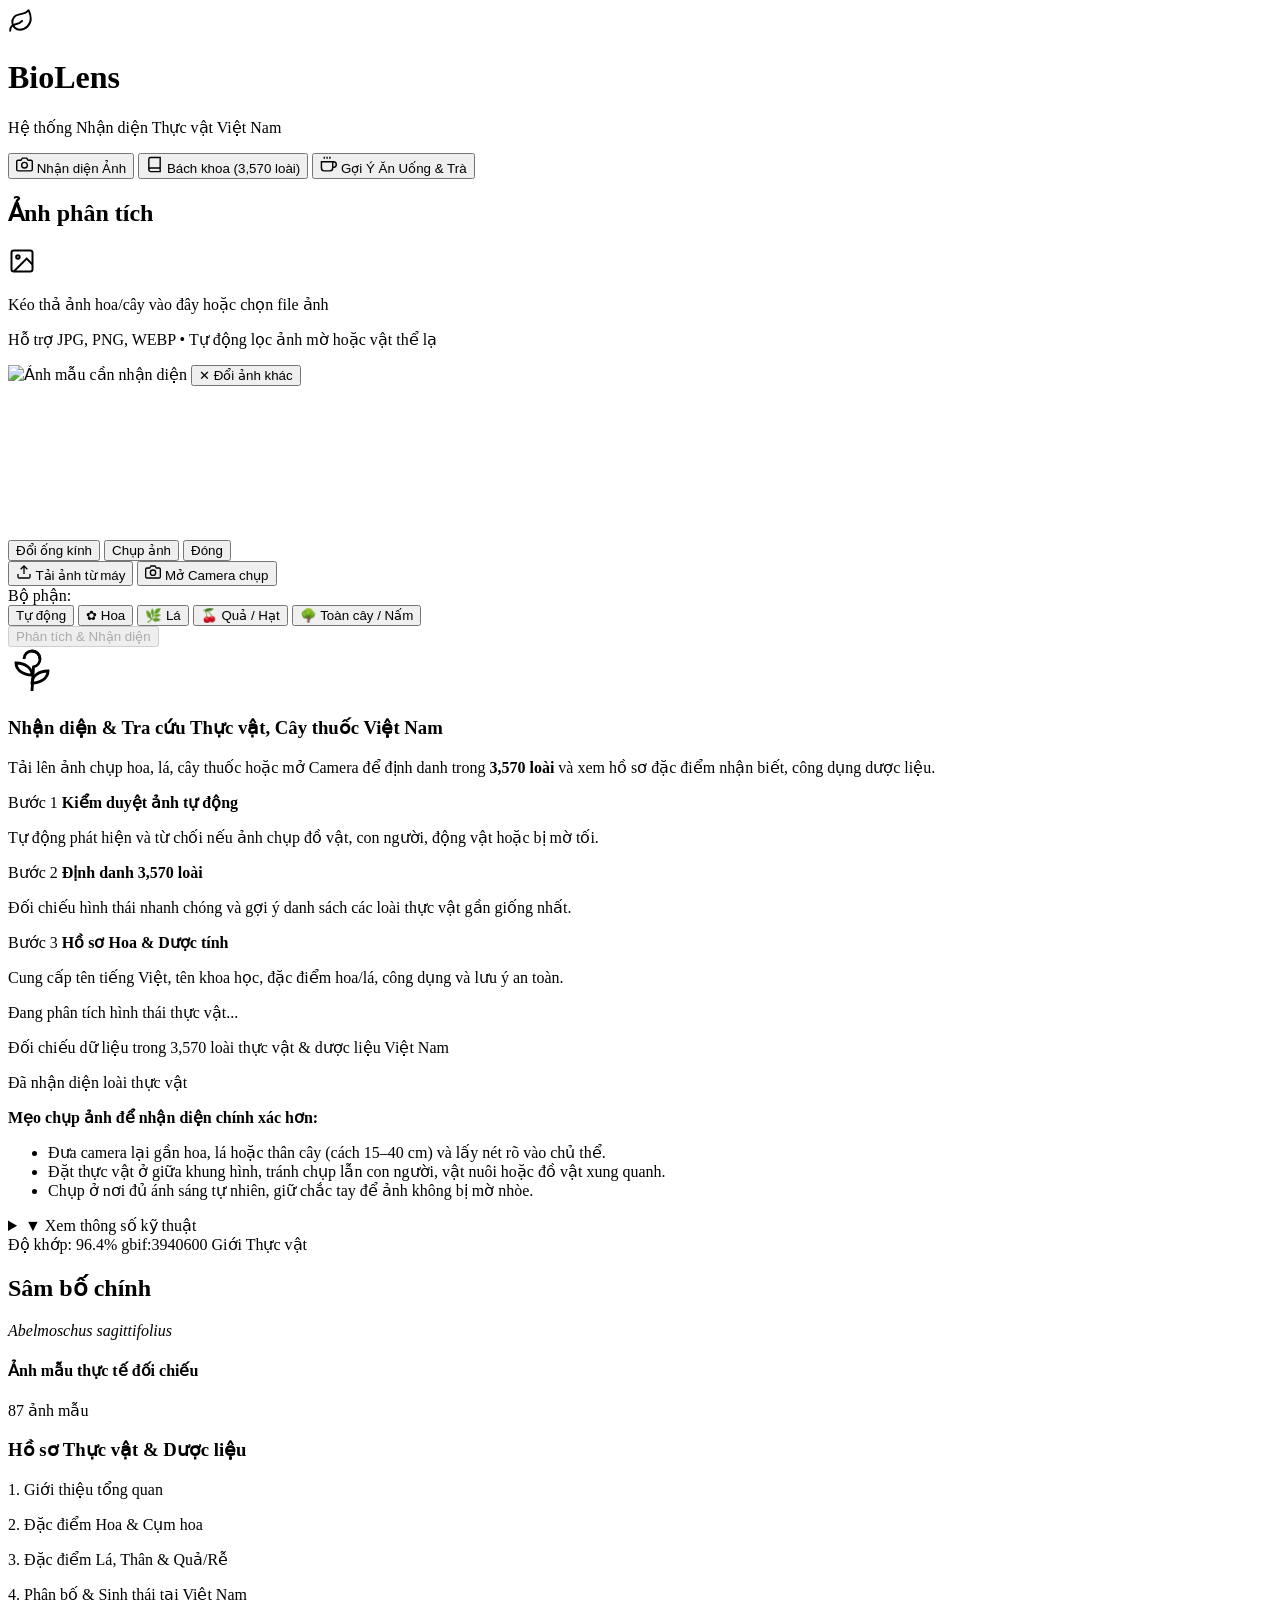
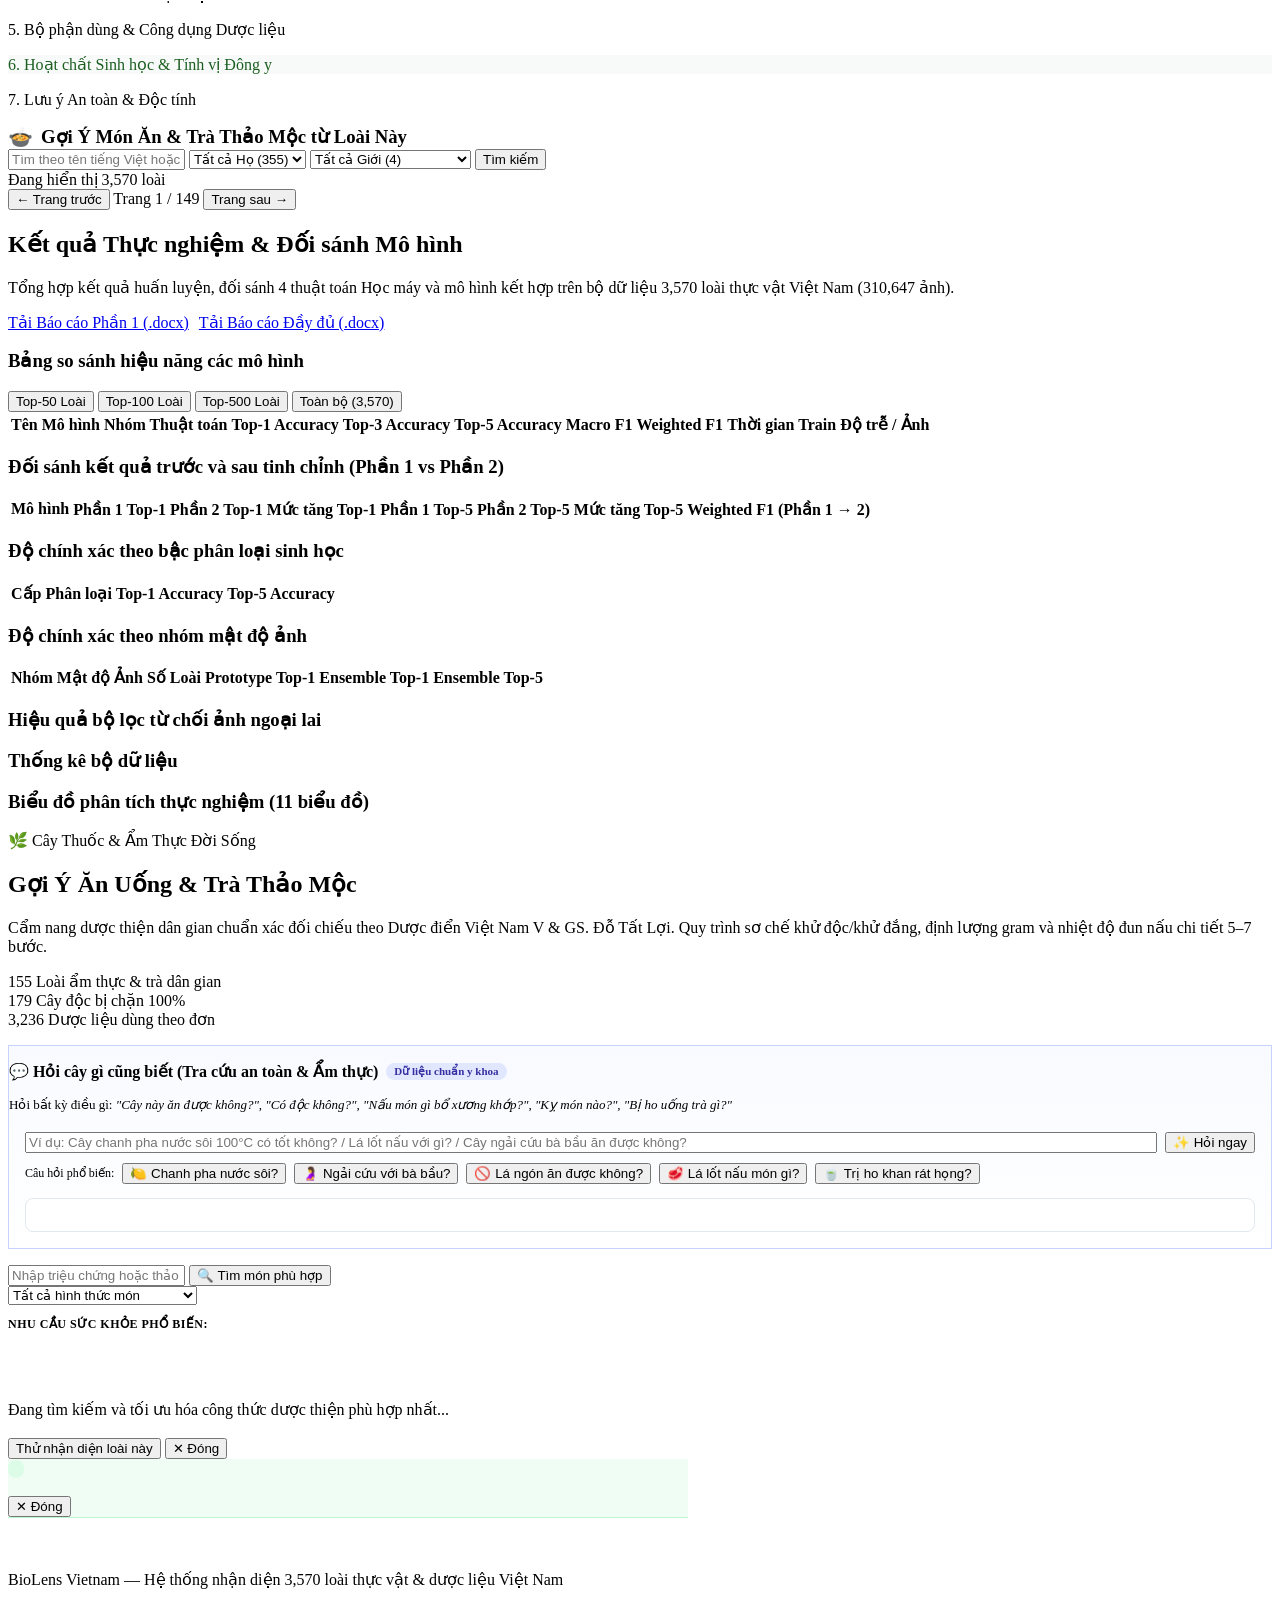
==== commit 8a587cbd: "nang cap goi y duoc thien va bo sung bao cao" ====
--- a/frontend/index.html
+++ b/frontend/index.html
@@ -514,18 +514,64 @@
                     <div class="nutra-hero-badge">🌿 Cây Thuốc &amp; Ẩm Thực Đời Sống</div>
                     <h2 class="nutra-hero-title">Gợi Ý Ăn Uống &amp; Trà Thảo Mộc</h2>
                     <p class="nutra-hero-desc">
-                        Gợi ý cách dùng cây thuốc làm món ăn bồi bổ (canh hầm, cháo) và trà thảo mộc hàng ngày,
-                        tính toán liều lượng an toàn và nhắc nhở các món kỵ nhau.
+                        Cẩm nang dược thiện dân gian chuẩn xác đối chiếu theo Dược điển Việt Nam V &amp; GS. Đỗ Tất Lợi.
+                        Quy trình sơ chế khử độc/khử đắng, định lượng gram và nhiệt độ đun nấu chi tiết 5–7 bước.
                     </p>
                 </div>
                 <div class="nutra-stats-grid">
                     <div class="nutra-stat-pill">
-                        <span class="nutra-stat-num">2,074</span>
-                        <span class="nutra-stat-label">Loài nấu canh &amp; pha trà</span>
+                        <span class="nutra-stat-num">155</span>
+                        <span class="nutra-stat-label">Loài ẩm thực &amp; trà dân gian</span>
                     </div>
                     <div class="nutra-stat-pill">
                         <span class="nutra-stat-num">179</span>
                         <span class="nutra-stat-label">Cây độc bị chặn 100%</span>
+                    </div>
+                    <div class="nutra-stat-pill">
+                        <span class="nutra-stat-num">3,236</span>
+                        <span class="nutra-stat-label">Dược liệu dùng theo đơn</span>
+                    </div>
+                </div>
+            </div>
+
+            <!-- Khung Hỏi cây gì cũng biết (Natural Language Q&A) -->
+            <div class="card" style="margin-top:16px;border:1px solid #c7d2fe;background:linear-gradient(180deg, #f8faff 0%, #ffffff 100%);">
+                <div class="card-header" style="border-bottom:none;padding-bottom:6px;">
+                    <h3 class="card-title" style="display:flex;align-items:center;gap:8px;font-size:16px;">
+                        <span>💬 Hỏi cây gì cũng biết (Tra cứu an toàn &amp; Ẩm thực)</span>
+                        <span style="font-size:11px;background:#e0e7ff;color:#3730a3;padding:2px 8px;border-radius:12px;font-weight:600;">Dữ liệu chuẩn y khoa</span>
+                    </h3>
+                    <p style="font-size:13px;color:var(--text-muted);margin-top:2px;">
+                        Hỏi bất kỳ điều gì: <em>"Cây này ăn được không?", "Có độc không?", "Nấu món gì bổ xương khớp?", "Kỵ món nào?", "Bị ho uống trà gì?"</em>
+                    </p>
+                </div>
+                <div style="padding:0 16px 16px;">
+                    <div class="explorer-search-group" style="display:flex;gap:8px;">
+                        <input
+                            type="text"
+                            id="nutraQaInput"
+                            class="form-input"
+                            placeholder="Ví dụ: Cây chanh pha nước sôi 100°C có tốt không? / Lá lốt nấu với gì? / Cây ngải cứu bà bầu ăn được không?"
+                            style="flex:1;"
+                        />
+                        <button type="button" id="nutraQaBtn" class="btn btn-primary" style="white-space:nowrap;display:flex;align-items:center;gap:6px;">
+                            <span>✨ Hỏi ngay</span>
+                        </button>
+                    </div>
+
+                    <!-- Gợi ý câu hỏi nhanh -->
+                    <div style="margin-top:10px;display:flex;align-items:center;gap:8px;flex-wrap:wrap;">
+                        <span style="font-size:12px;color:var(--text-muted);font-weight:500;">Câu hỏi phổ biến:</span>
+                        <button type="button" class="qa-quick-chip" data-q="Cây chanh pha nước sôi 100°C được không?">🍋 Chanh pha nước sôi?</button>
+                        <button type="button" class="qa-quick-chip" data-q="Cây ngải cứu bà bầu ăn được không?">🤰 Ngải cứu với bà bầu?</button>
+                        <button type="button" class="qa-quick-chip" data-q="Cây lá ngón ăn được không?">🚫 Lá ngón ăn được không?</button>
+                        <button type="button" class="qa-quick-chip" data-q="Cây lá lốt ăn với món gì bổ xương khớp?">🥩 Lá lốt nấu món gì?</button>
+                        <button type="button" class="qa-quick-chip" data-q="Bị ho khan rát họng nên uống trà gì?">🍵 Trị ho khan rát họng?</button>
+                    </div>
+
+                    <!-- Hộp kết quả trả lời Q&A -->
+                    <div id="nutraQaResultBox" class="card hidden" style="margin-top:14px;background:#ffffff;border:1px solid #e2e8f0;border-radius:8px;padding:16px;">
+                        <div id="nutraQaResultContent" style="font-size:14px;line-height:1.6;color:var(--text-color);"></div>
                     </div>
                 </div>
             </div>
@@ -538,7 +584,7 @@
                             type="text"
                             id="nutraSearchInput"
                             class="form-input"
-                            placeholder="Nhập triệu chứng hoặc nhu cầu: mất ngủ, nóng trong, bồi bổ sau ốm, mỏi gối..."
+                            placeholder="Nhập triệu chứng hoặc thảo mộc: mất ngủ, thanh nhiệt mát gan, ho đờm, đau lưng..."
                         />
                         <button type="button" id="nutraSearchBtn" class="btn btn-primary" style="white-space:nowrap;">
                             🔍 Tìm món phù hợp
@@ -592,6 +638,23 @@
         </div>
     </div>
 
+    <!-- Modal xem chi tiết Cách chế biến (5–7 bước) Dược thiện & Ẩm thực -->
+    <div id="recipeDetailModal" class="modal-backdrop hidden" role="dialog" aria-modal="true">
+        <div class="modal-dialog" style="max-width:680px;">
+            <div class="modal-header" style="background:#f0fdf4;border-bottom:1px solid #bbf7d0;">
+                <div>
+                    <span id="recipeModalCategory" style="font-size:11px;font-weight:600;background:#dcfce7;color:#166534;padding:3px 8px;border-radius:12px;"></span>
+                    <h3 id="recipeModalTitle" class="modal-title" style="margin-top:4px;color:#14532d;"></h3>
+                    <p id="recipeModalBenefit" style="font-size:13px;color:#15803d;margin-top:2px;"></p>
+                </div>
+                <div class="modal-header-actions">
+                    <button type="button" id="closeRecipeModalBtn" class="btn btn-light-sm">✕ Đóng</button>
+                </div>
+            </div>
+            <div class="modal-body" id="recipeModalBodyContent" style="padding:18px;"></div>
+        </div>
+    </div>
+
     <footer class="site-footer">
         <div class="container footer-inner">
             <p>BioLens Vietnam — Hệ thống nhận diện 3,570 loài thực vật &amp; dược liệu Việt Nam</p>
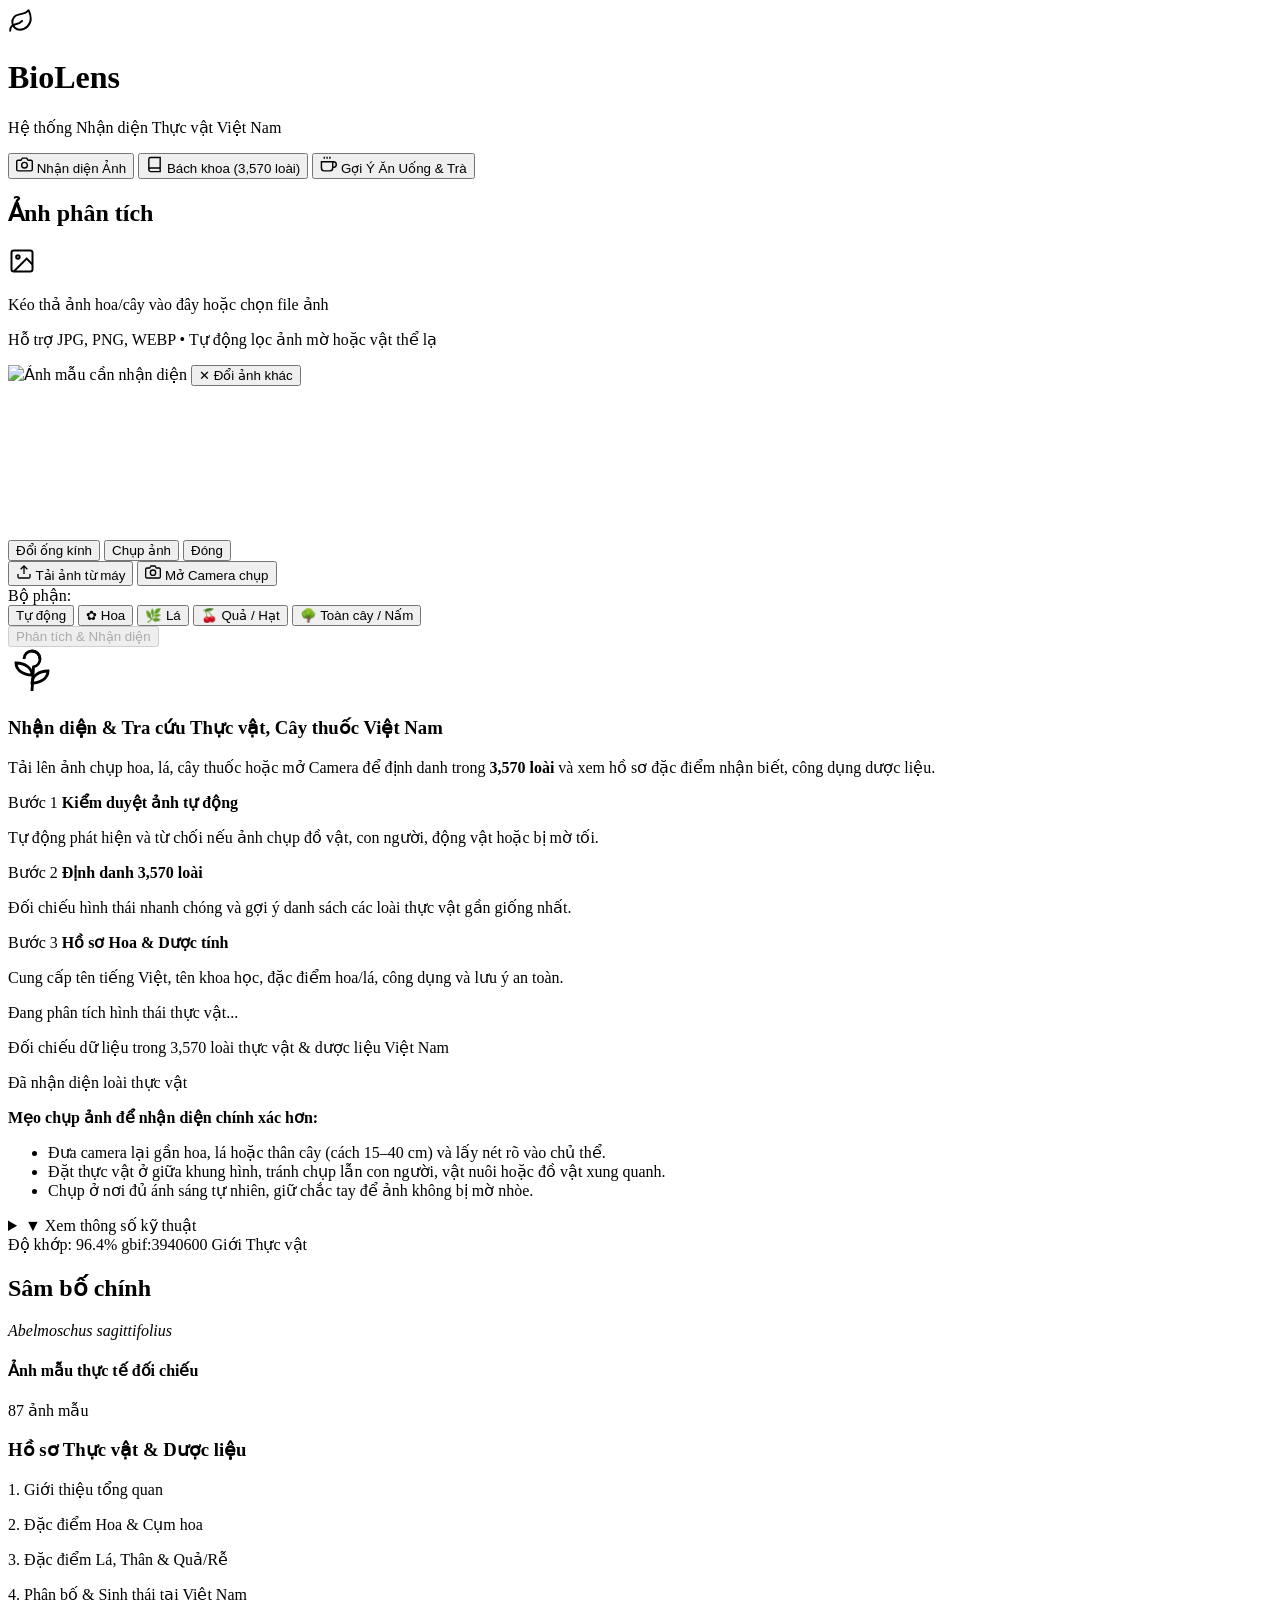
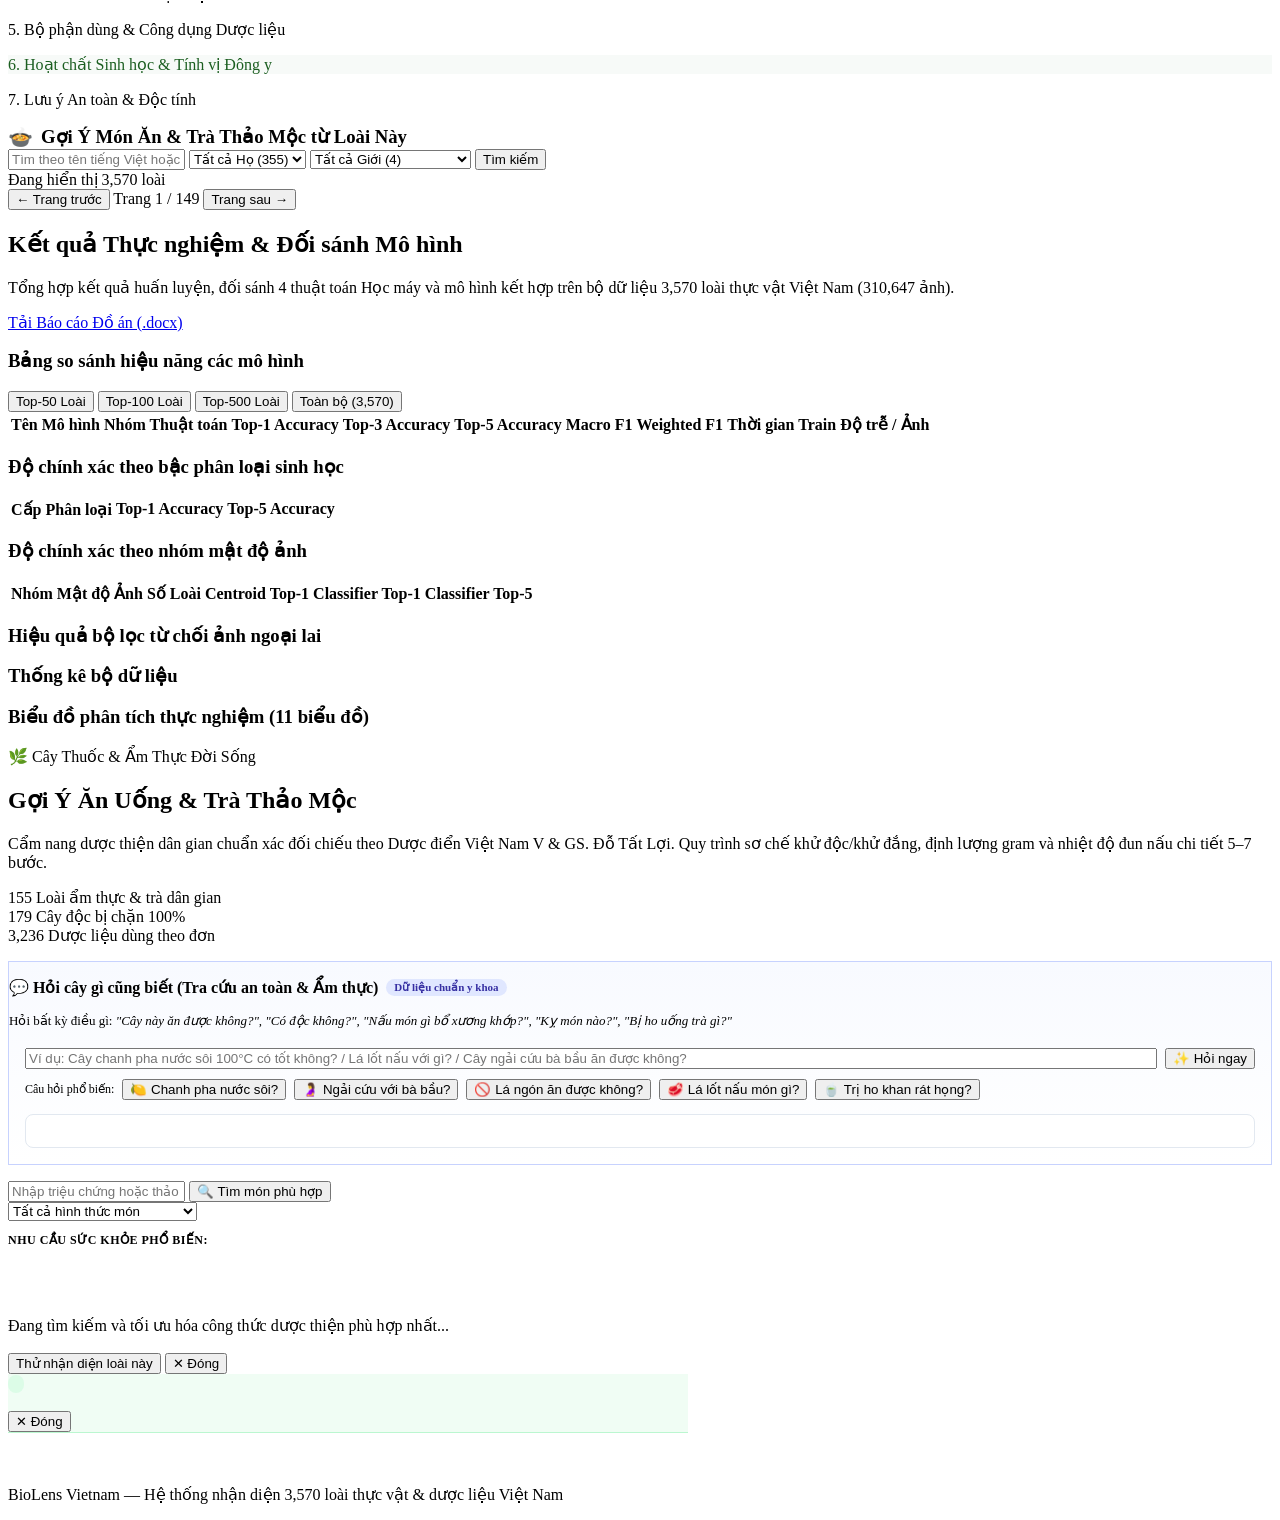
==== commit b07d781b: "cap nhat mo hinh bioclip 2 va ket qua thuc nghiem" ====
--- a/frontend/index.html
+++ b/frontend/index.html
@@ -142,8 +142,8 @@
                             </div>
                         </div>
 
-                        <!-- Tự động dùng mô hình mạnh nhất BioLens Hybrid Ensemble (đã ẩn khỏi UI) -->
-                        <input type="hidden" id="algorithmSelect" value="ensemble" />
+                        <!-- Tự động dùng mô hình BioCLIP 2 Taxonomic Classifier (đã ẩn khỏi UI) -->
+                        <input type="hidden" id="algorithmSelect" value="bioclip2_classifier" />
 
                         <button type="button" id="runIdentifyBtn" class="btn btn-primary btn-block" disabled>
                             <span>Phân tích &amp; Nhận diện</span>
@@ -369,11 +369,8 @@
                         </p>
                     </div>
                     <div style="display:flex;gap:10px;flex-wrap:wrap;">
-                        <a href="/api/download-report-v1" class="btn btn-secondary">
-                            <span>Tải Báo cáo Phần 1 (.docx)</span>
-                        </a>
                         <a href="/api/download-report" class="btn btn-primary">
-                            <span>Tải Báo cáo Đầy đủ (.docx)</span>
+                            <span>Tải Báo cáo Đồ án (.docx)</span>
                         </a>
                     </div>
                 </div>
@@ -413,30 +410,6 @@
                 </div>
             </div>
 
-            <!-- Bảng Đối sánh Ablation Study: Phần 1 vs Phần 2 -->
-            <div class="card" style="margin-top:18px;">
-                <div class="card-header">
-                    <h3 class="card-title">Đối sánh kết quả trước và sau tinh chỉnh (Phần 1 vs Phần 2)</h3>
-                </div>
-                <div class="table-responsive">
-                    <table class="scientific-table" id="ablationComparisonTable">
-                        <thead>
-                            <tr>
-                                <th>Mô hình</th>
-                                <th>Phần 1 Top-1</th>
-                                <th>Phần 2 Top-1</th>
-                                <th>Mức tăng Top-1</th>
-                                <th>Phần 1 Top-5</th>
-                                <th>Phần 2 Top-5</th>
-                                <th>Mức tăng Top-5</th>
-                                <th>Weighted F1 (Phần 1 → 2)</th>
-                            </tr>
-                        </thead>
-                        <tbody></tbody>
-                    </table>
-                </div>
-            </div>
-
             <!-- Bảng Phân cấp Sinh học & Mật độ mẫu -->
             <div class="benchmark-two-col">
                 <div class="card">
@@ -467,9 +440,9 @@
                                 <tr>
                                     <th>Nhóm Mật độ Ảnh</th>
                                     <th>Số Loài</th>
-                                    <th>Prototype Top-1</th>
-                                    <th>Ensemble Top-1</th>
-                                    <th>Ensemble Top-5</th>
+                                    <th>Centroid Top-1</th>
+                                    <th>Classifier Top-1</th>
+                                    <th>Classifier Top-5</th>
                                 </tr>
                             </thead>
                             <tbody></tbody>
